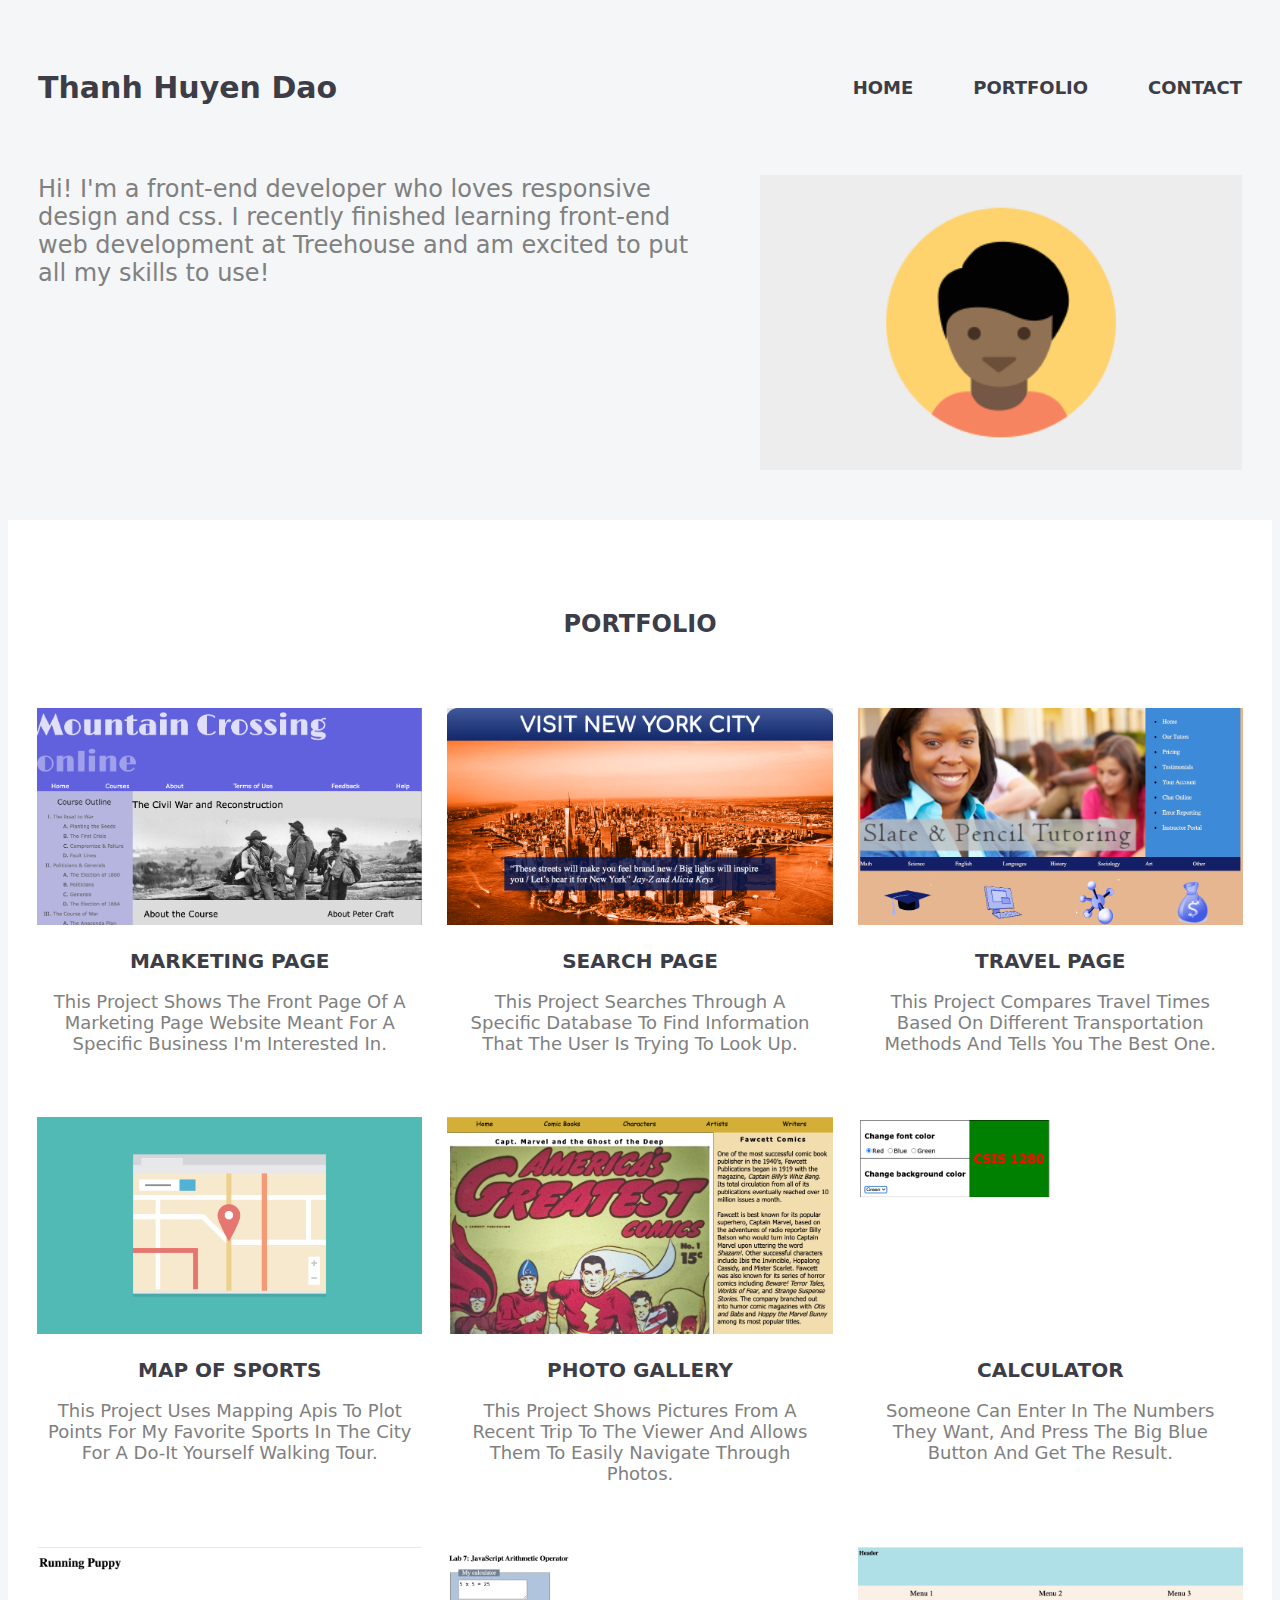
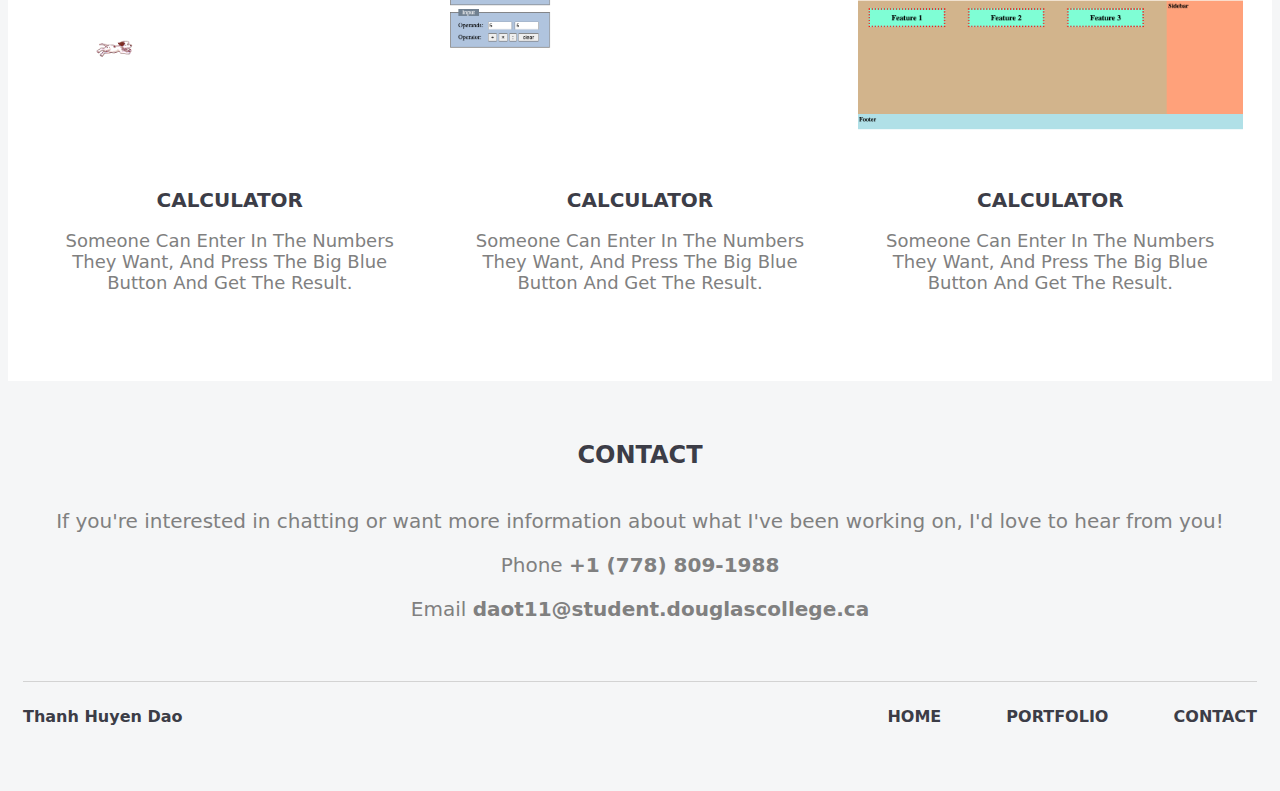
==== index.html @ c66730e4 "init source" ====
<!DOCTYPE html>
<html lang="en">
<head>
    <!--
       Final Project

       Author: Thanh Huyen Dao
       Date: 2022/07/10

       Filename: index.html
    -->
    <meta charset="UTF-8">
    <title>Assignment 6</title>
    <meta name="viewport" content="width=device-width, initial-scale=1.0">

    <link rel="stylesheet" href="css/style.css" />

</head>
<body>
<header>
    <nav>
        <p class="student-name">Thanh Huyen Dao</p>
        <ul class="page-list">
            <li><a href="#">Home</a></li>
            <li><a href="#portolio">Portfolio</a></li>
            <li><a href="#contact">Contact</a></li>
        </ul>
    </nav>
</header>
<div class="student-info">
    <p>
        Hi! I'm a front-end developer who loves responsive design and css. I recently finished learning front-end
        web development at Treehouse and am excited to put all my skills to use!
    </p>
    <img src="img/responsive-layout-profile.png" alt="student's avatar"/>
</div>
<div id="portolio" class="portfolio">
    <h5>portfolio</h5>
    <div class="portfolio-page-list">
        <div class="portfolio-page">
            <a href="pages/asm2/cw_class.html">
                <img src="img/asm2.png"/>
                <p class="portfolio-page-title">
                    <a>Marketing Page</a>
                </p>
                <p class="portfolio-page-description">
                    This project shows the front page of a marketing page website meant for a
                    specific business I'm interested in.
                </p>
            </a>
        </div>
        <div class="portfolio-page">
            <a href="pages/asm3/index.html">
                <img src="img/asm3.png"/>
                <p class="portfolio-page-title">
                    <a>Search Page</a>
                </p>
                <p class="portfolio-page-description">
                    This project searches through a specific database to find information that the user is trying to look up.
                </p>
            </a>
        </div>
        <div class="portfolio-page">
            <a href="pages/asm4/sp_home.html">
                <img src="img/asm4.png"/>
                <p class="portfolio-page-title">
                    <a>Travel Page</a>
                </p>
                <p class="portfolio-page-description">
                    This project compares travel times based on different transportation methods and tells you the best one.
                </p>
            </a>
        </div>
        <div class="portfolio-page">
            <a href="pages/asm4/sp_home.html">
                <img src="img/portfolio-4.png"/>
                <p class="portfolio-page-title">
                    <a>Map of Sports</a>
                </p>
                <p class="portfolio-page-description">
                    This project uses mapping apis to plot points for my favorite sports in the city for a do-it yourself walking tour.
                </p>
            </a>
        </div>
        <div class="portfolio-page">
            <a href="pages/asm5/gp_cover.html">
                <img src="img/asm5.png"/>
                <p class="portfolio-page-title">
                    <a>Photo Gallery</a>
                </p>
                <p class="portfolio-page-description">
                    This project shows pictures from a recent trip to the viewer and allows them to easily navigate through photos.
                </p>
            </a>
        </div>
        <div class="portfolio-page">
            <a href="pages/asm7/Lab10_part1_sol.html">
                <img src="img/asm7.png"/>
                <p class="portfolio-page-title">
                    <a>Calculator</a>
                </p>
                <p class="portfolio-page-description">
                    Someone can enter in the numbers they want, and press the big blue button and get the result.
                </p>
            </a>
        </div>
        <div class="portfolio-page">
            <a href="pages/asm7/Lab10_part2_sol.html">
                <img src="img/asm7-2.png"/>
                <p class="portfolio-page-title">
                    <a>Calculator</a>
                </p>
                <p class="portfolio-page-description">
                    Someone can enter in the numbers they want, and press the big blue button and get the result.
                </p>
            </a>
        </div>
        <div class="portfolio-page">
            <a href="pages/asm8/index.html">
                <img src="img/asm8.png"/>
                <p class="portfolio-page-title">
                    <a>Calculator</a>
                </p>
                <p class="portfolio-page-description">
                    Someone can enter in the numbers they want, and press the big blue button and get the result.
                </p>
            </a>
        </div>
        <div class="portfolio-page">
            <a href="pages/asm9/lab5.html">
                <img src="img/asm9.png"/>
                <p class="portfolio-page-title">
                    <a>Calculator</a>
                </p>
                <p class="portfolio-page-description">
                    Someone can enter in the numbers they want, and press the big blue button and get the result.
                </p>
            </a>
        </div>
    </div>
</div>
<div id="contact" class="contact">
    <h5> contact </h5>
    <p class="contact-description"> If you're interested in chatting or want more information about what I've been working on, I'd love to hear from you!</p>
    <p>Phone <strong>+1 (778) 809-1988</strong></p>
    <p>Email <strong>daot11@student.douglascollege.ca</strong></p>
</div>
<footer>
    <div>
        <p class="student-name">Thanh Huyen Dao</p>
    </div>
    <div class="right-side">
        <div class="page-list">
            <a href="#">home</a>
            <a href="#portfolio">portfolio</a>
            <a href="#contact">contact</a>
        </div>
        <div class="back-to-top">
            <a href="#">back to top</a>
        </div>
    </div>
</footer>
</body>
</html>
---- css/style.css ----
/*
   Final Project

   Author: Thanh Huyen Dao
   Date: 2022/07/10

   Filename: style.css

   This file contains the layout styles and media
   queries.
*/
html {
    scroll-behavior: smooth;
}

body {
    background: #f5f6f7;
    font-family: system-ui, -apple-system, BlinkMacSystemFont, 'Segoe UI', Roboto, Oxygen, Ubuntu, Cantarell, 'Open Sans', 'Helvetica Neue', sans-serif;
}

h5, a {
    color: #3c3d47;
    font-weight: 800;
    text-transform: uppercase;
}

a {
    text-decoration: none;
}

a:hover {
    /* color: #141416; */
    transition: 0.2s;
    opacity: 0.5;
}

header nav {
    display: flex;
}

nav .student-name {
    font-size: 30px;
}

.page-list {
    list-style: none;
}

.page-list li{
    padding: 10px 10px;
    margin-bottom: 10px;
}

.page-list li a {
    font-size: 18px;
}

p.student-name {
    font-family: system-ui, -apple-system, BlinkMacSystemFont, 'Segoe UI', Roboto, Oxygen, Ubuntu, Cantarell, 'Open Sans', 'Helvetica Neue', sans-serif;
    font-weight: 800;
    color: #3c3d47;
    cursor: context-menu;
}

.student-info {
    display: flex;
    margin-bottom: 50px;
}

.student-info p {
    color: gray;
}

div h5 {
    text-align: center;
    font-size: 24px;
}

.portfolio {
    margin: 0;
    padding: 50px 20px 60px 20px;
    background: white;
}

.portfolio h5 {
    margin-bottom: 60px;
}

.portfolio-page-list {
    display: grid;
}

.portfolio-page {
    padding: 10px 12px;
    cursor: pointer;
    transition: 0.2s;
}

.portfolio-page:hover {
    opacity: 0.6;
}

.portfolio-page img {
    width: 100%
}

.portfolio-page img:hover {
    transition: 0.2s;
    transform: translateY(-20px);
}

.portfolio-page-title {
    font-size: 20px;
    text-align: center;
    color: #3c3d47;
    font-weight: 600;
    margin-bottom: 0;
    text-transform: capitalize;
}

.portfolio-page-description {
    font-size: 18px;
    color: gray;
    text-align: center;
    margin-left: 10px;
    margin-right: 10px;
    text-transform: capitalize;
}

.contact {
    margin: 60px 0;
    padding: 0 20px;
}

.contact p {
    font-size: 20px;
    text-align: center;
    color: gray;
}

footer {
    display: flex;
    align-items: center;
    justify-content: space-between;
    margin: 40px 15px;
    padding: 25px 0;
    border-top: 1px solid lightgray;
    font-size: 16px !important;
}

footer p {
    color: #3c3d47;
    font-weight: 800;
    margin: 0;
}

.back-to-top {
    display: none;
}

/* ===================================================
	Mobile devices: Equal or greater than 320 pixels
   ===================================================
*/
@media screen and (min-width: 320px) and (max-width: 767px) {
    body {
        margin: 0;
    }

    header nav {
        flex-direction: column;
    }

    .page-list {
        padding: 0;
    }

    .student-name {
        width: 100%;
        text-align: center;
    }

    .page-list li{
        background: white;
        text-align: center;
        margin-left: 10px;
        margin-right: 10px;
    }

    .student-info {
        flex-direction: column-reverse;
        align-items: center;
    }

    .student-info p {
        text-align: center;
        margin: 10px 30px;
    }

    .student-info img {
        width: 60%;
        margin: 20px 40px;
    }

    .portfolio-page {
        flex-direction: column;
        align-items: center;
    }

    .portfolio-page-list {
        grid-template-columns: 100%;
    }

    .portfolio-page-description {
        width: 80%;
        margin-left: auto;
        margin-right: auto;
    }

    .right-side .page-list {
        display: none;
    }

    .back-to-top {
        display: inline-block;
    }

    .back-to-top a {
        font-size: 12px;
    }
}

/* ===================================================
	Mobile devices: Equal or greater than 768 pixels
   ===================================================
*/
@media screen and (min-width: 768px) and (max-width: 1023px) {
    header nav {
        flex-direction: column;
        align-items: center;
        margin-bottom: 40px;
    }

    nav .student-name {
        margin-bottom: 20px;
    }

    .student-info {
        padding: 0px 40px;
    }

    div h5 {
        font-size: 22px;
    }

    .page-list {
        display: flex;
        justify-content: center;
        margin-top: 0;
        padding: 0;
    }

    .page-list li {
        background: none;
    }

    .student-info {
        flex-direction: row;
        align-items: flex-start;
    }

    .student-info p {
        font-size: 18px;
        margin-top: 0;
        margin-right: 0;
        text-align: left;
    }

    .student-info img {
        width: 40%;
        margin-left: 10px;
    }

    .portfolio {
        margin: 20px 0 30px 0;
        padding-left: 0;
        padding-right: 0;
    }

    .portfolio-page-list {
        grid-template-columns: 49% 49%;
        grid-gap: 2%;
        padding: 0 30px;
    }

    /*.portfolio-page {*/
        /*display: inline-block;*/
        /*vertical-align: top;*/
        /*width: 46%;*/
    /*}*/

    /*.portfolio-page:nth-of-type(odd) {*/
        /*padding-left: 25px;*/
    /*}*/

    .portfolio-page-description {
        font-size: 16px;
        width: 80%;
        margin-left: auto;
        margin-right: auto;
    }

    .contact-description {
        width: 70%;
        margin-left: auto;
        margin-right: auto;
        margin-bottom: 30px;
    }

    .right-side .page-list {
        width: 320px;
        display: flex;
        justify-content: space-between;
    }

    .back-to-top {
        display: none;
    }
}

/* ===================================================
	Mobile devices: Equal or greater than 1024 pixels
   ===================================================
*/
@media screen and (min-width: 1024px) {
    /* body {
        margin: 0 100px;
    } */

    header {
        padding: 0 30px;
        margin: 40px 0;
    }

    header nav {
        flex-direction: row;
        justify-content: space-between;
    }

    .student-name {
        width: auto;
    }

    ul.page-list {
        display: flex;
        align-items: center;
        margin: 0;
    }

    .page-list li {
        margin-bottom: 0;
        padding-left: 60px;
        padding-right: 0;
    }

    .student-info {
        justify-content: space-between;
        padding-left: 30px;
        padding-right: 30px;
    }

    .student-info p {
        font-size: 24px;
        margin-top: 0;
        width: 55%;
    }

    .student-info img {
        width: 40%;
    }

    .portfolio {
        padding-left: 30px;
        padding-right: 30px;
    }

    .page-list {
        margin-top: auto;
    }

    .page-list li {
        margin-right: 0;
    }

    .portfolio-page-list {
        grid-template-columns: 32% 32% 32%;
        grid-gap: 25px;
        justify-content: center;
    }

    .portfolio-page {
        padding: 10px 0;
    }

    footer .page-list a {
        padding-left: 60px;
    }
}

@media screen and (min-width: 1300px) {
    body {
        margin: 0 200px;
    }
}

@media screen and (min-width: 1700px) {
    body {
        margin: 0 400px;
    }
}
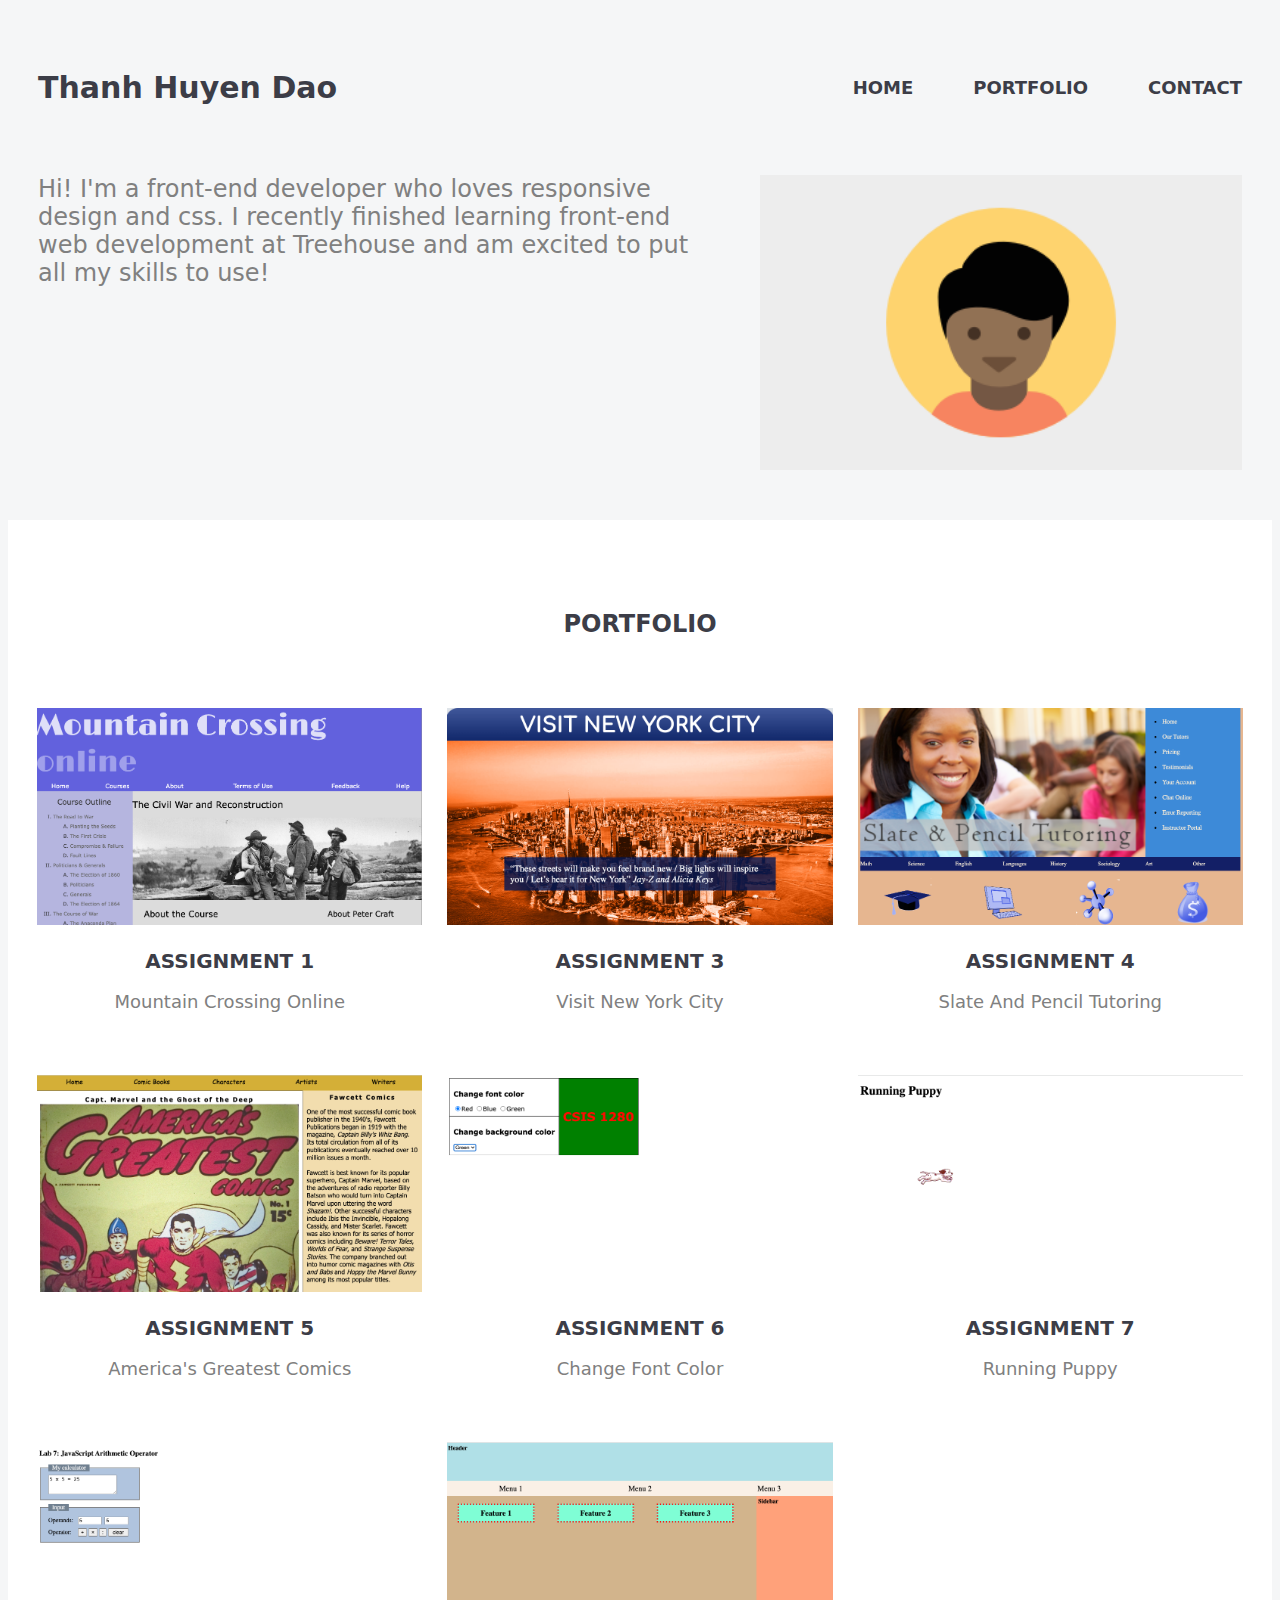
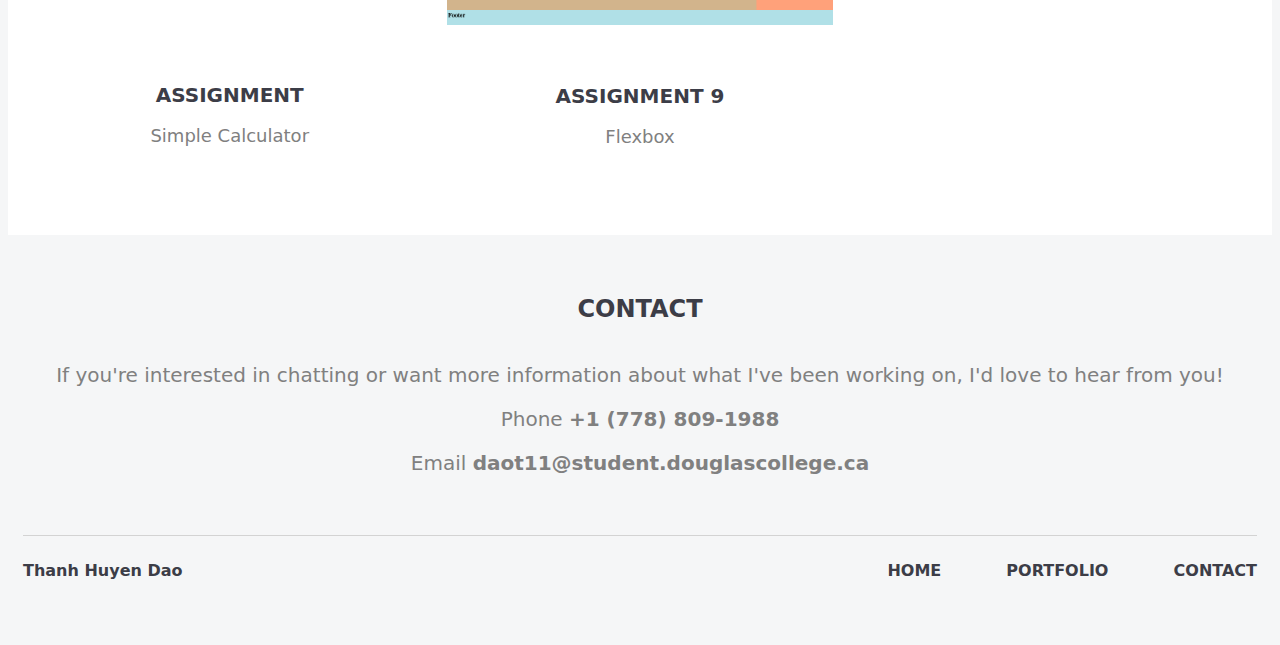
==== commit 6d0fc69f: "Update index.html" ====
--- a/index.html
+++ b/index.html
@@ -41,11 +41,10 @@
             <a href="pages/asm2/cw_class.html">
                 <img src="img/asm2.png"/>
                 <p class="portfolio-page-title">
-                    <a>Marketing Page</a>
+                    <a>Assignment 1</a>
                 </p>
                 <p class="portfolio-page-description">
-                    This project shows the front page of a marketing page website meant for a
-                    specific business I'm interested in.
+                    Mountain Crossing Online
                 </p>
             </a>
         </div>
@@ -53,10 +52,10 @@
             <a href="pages/asm3/index.html">
                 <img src="img/asm3.png"/>
                 <p class="portfolio-page-title">
-                    <a>Search Page</a>
+                    <a>Assignment 3</a>
                 </p>
                 <p class="portfolio-page-description">
-                    This project searches through a specific database to find information that the user is trying to look up.
+                    Visit New York City
                 </p>
             </a>
         </div>
@@ -64,21 +63,10 @@
             <a href="pages/asm4/sp_home.html">
                 <img src="img/asm4.png"/>
                 <p class="portfolio-page-title">
-                    <a>Travel Page</a>
+                    <a>Assignment 4</a>
                 </p>
                 <p class="portfolio-page-description">
-                    This project compares travel times based on different transportation methods and tells you the best one.
-                </p>
-            </a>
-        </div>
-        <div class="portfolio-page">
-            <a href="pages/asm4/sp_home.html">
-                <img src="img/portfolio-4.png"/>
-                <p class="portfolio-page-title">
-                    <a>Map of Sports</a>
-                </p>
-                <p class="portfolio-page-description">
-                    This project uses mapping apis to plot points for my favorite sports in the city for a do-it yourself walking tour.
+                    Slate and Pencil Tutoring 
                 </p>
             </a>
         </div>
@@ -86,10 +74,10 @@
             <a href="pages/asm5/gp_cover.html">
                 <img src="img/asm5.png"/>
                 <p class="portfolio-page-title">
-                    <a>Photo Gallery</a>
+                    <a>Assignment 5</a>
                 </p>
                 <p class="portfolio-page-description">
-                    This project shows pictures from a recent trip to the viewer and allows them to easily navigate through photos.
+                    America's Greatest Comics 
                 </p>
             </a>
         </div>
@@ -97,10 +85,10 @@
             <a href="pages/asm7/Lab10_part1_sol.html">
                 <img src="img/asm7.png"/>
                 <p class="portfolio-page-title">
-                    <a>Calculator</a>
+                    <a>Assignment 6</a>
                 </p>
                 <p class="portfolio-page-description">
-                    Someone can enter in the numbers they want, and press the big blue button and get the result.
+                    Change font color
                 </p>
             </a>
         </div>
@@ -108,10 +96,10 @@
             <a href="pages/asm7/Lab10_part2_sol.html">
                 <img src="img/asm7-2.png"/>
                 <p class="portfolio-page-title">
-                    <a>Calculator</a>
+                    <a>Assignment 7</a>
                 </p>
                 <p class="portfolio-page-description">
-                    Someone can enter in the numbers they want, and press the big blue button and get the result.
+                    Running Puppy 
                 </p>
             </a>
         </div>
@@ -119,21 +107,21 @@
             <a href="pages/asm8/index.html">
                 <img src="img/asm8.png"/>
                 <p class="portfolio-page-title">
-                    <a>Calculator</a>
+                    <a>Assignment </a>
                 </p>
                 <p class="portfolio-page-description">
-                    Someone can enter in the numbers they want, and press the big blue button and get the result.
+                    Simple Calculator
                 </p>
             </a>
         </div>
         <div class="portfolio-page">
-            <a href="pages/asm9/lab5.html">
+            <a href="pages/asm9/Lab5.html">
                 <img src="img/asm9.png"/>
                 <p class="portfolio-page-title">
-                    <a>Calculator</a>
+                    <a>Assignment 9</a>
                 </p>
                 <p class="portfolio-page-description">
-                    Someone can enter in the numbers they want, and press the big blue button and get the result.
+                    Flexbox
                 </p>
             </a>
         </div>
@@ -161,4 +149,4 @@
     </div>
 </footer>
 </body>
-</html>+</html>
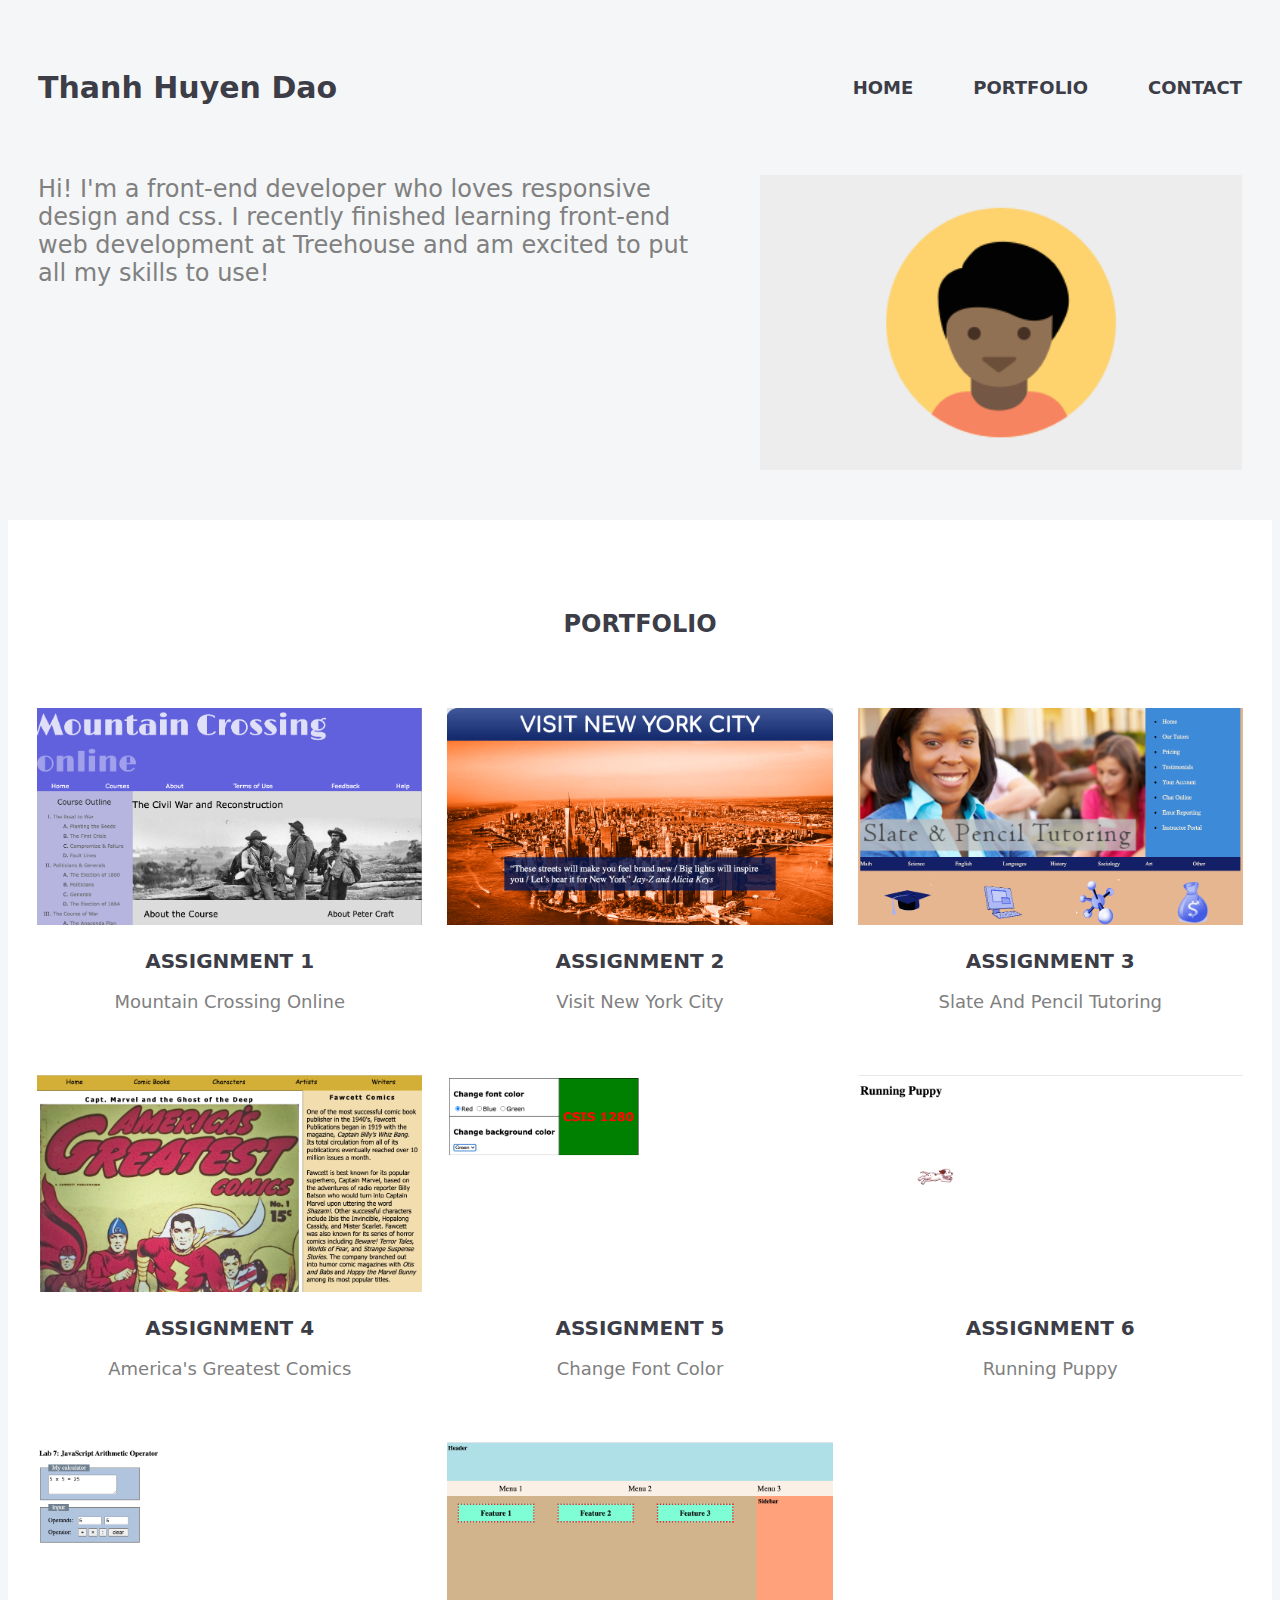
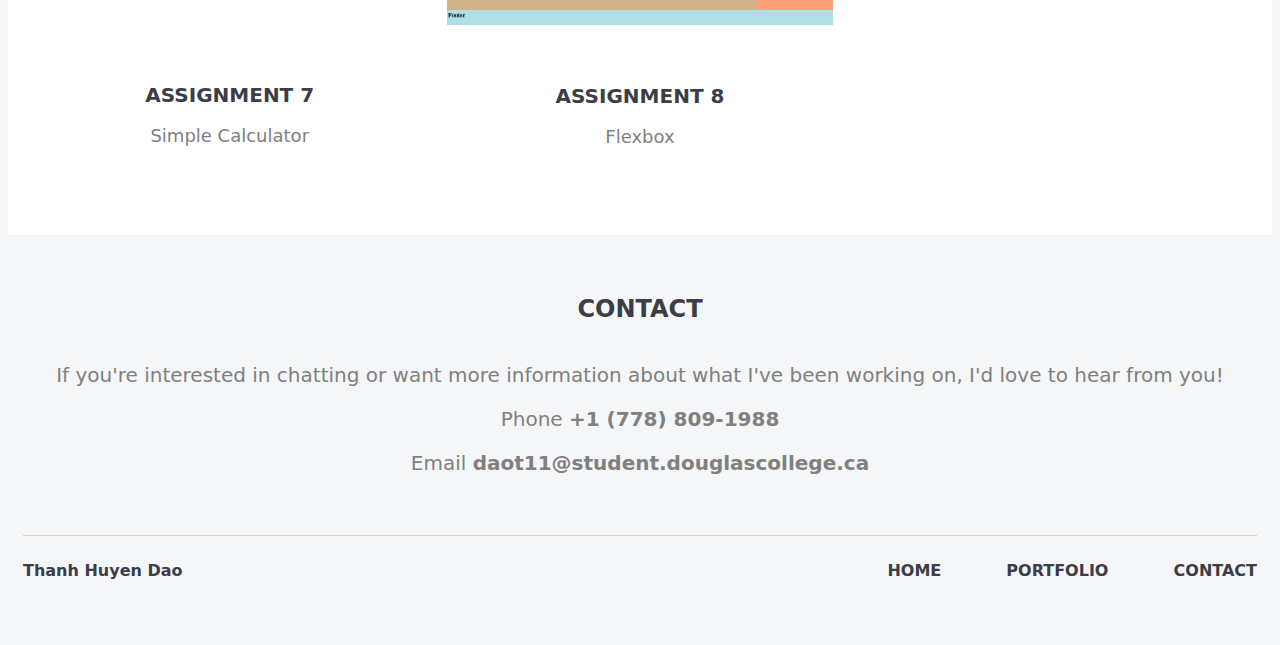
==== commit ecaa3ca6: "Update index.html" ====
--- a/index.html
+++ b/index.html
@@ -10,7 +10,7 @@
        Filename: index.html
     -->
     <meta charset="UTF-8">
-    <title>Assignment 6</title>
+    <title>CSIS 1280 - final project</title>
     <meta name="viewport" content="width=device-width, initial-scale=1.0">
 
     <link rel="stylesheet" href="css/style.css" />
@@ -52,7 +52,7 @@
             <a href="pages/asm3/index.html">
                 <img src="img/asm3.png"/>
                 <p class="portfolio-page-title">
-                    <a>Assignment 3</a>
+                    <a>Assignment 2</a>
                 </p>
                 <p class="portfolio-page-description">
                     Visit New York City
@@ -63,7 +63,7 @@
             <a href="pages/asm4/sp_home.html">
                 <img src="img/asm4.png"/>
                 <p class="portfolio-page-title">
-                    <a>Assignment 4</a>
+                    <a>Assignment 3</a>
                 </p>
                 <p class="portfolio-page-description">
                     Slate and Pencil Tutoring 
@@ -74,7 +74,7 @@
             <a href="pages/asm5/gp_cover.html">
                 <img src="img/asm5.png"/>
                 <p class="portfolio-page-title">
-                    <a>Assignment 5</a>
+                    <a>Assignment 4</a>
                 </p>
                 <p class="portfolio-page-description">
                     America's Greatest Comics 
@@ -85,7 +85,7 @@
             <a href="pages/asm7/Lab10_part1_sol.html">
                 <img src="img/asm7.png"/>
                 <p class="portfolio-page-title">
-                    <a>Assignment 6</a>
+                    <a>Assignment 5</a>
                 </p>
                 <p class="portfolio-page-description">
                     Change font color
@@ -96,7 +96,7 @@
             <a href="pages/asm7/Lab10_part2_sol.html">
                 <img src="img/asm7-2.png"/>
                 <p class="portfolio-page-title">
-                    <a>Assignment 7</a>
+                    <a>Assignment 6</a>
                 </p>
                 <p class="portfolio-page-description">
                     Running Puppy 
@@ -107,7 +107,7 @@
             <a href="pages/asm8/index.html">
                 <img src="img/asm8.png"/>
                 <p class="portfolio-page-title">
-                    <a>Assignment </a>
+                    <a>Assignment 7</a>
                 </p>
                 <p class="portfolio-page-description">
                     Simple Calculator
@@ -118,7 +118,7 @@
             <a href="pages/asm9/Lab5.html">
                 <img src="img/asm9.png"/>
                 <p class="portfolio-page-title">
-                    <a>Assignment 9</a>
+                    <a>Assignment 8</a>
                 </p>
                 <p class="portfolio-page-description">
                     Flexbox
